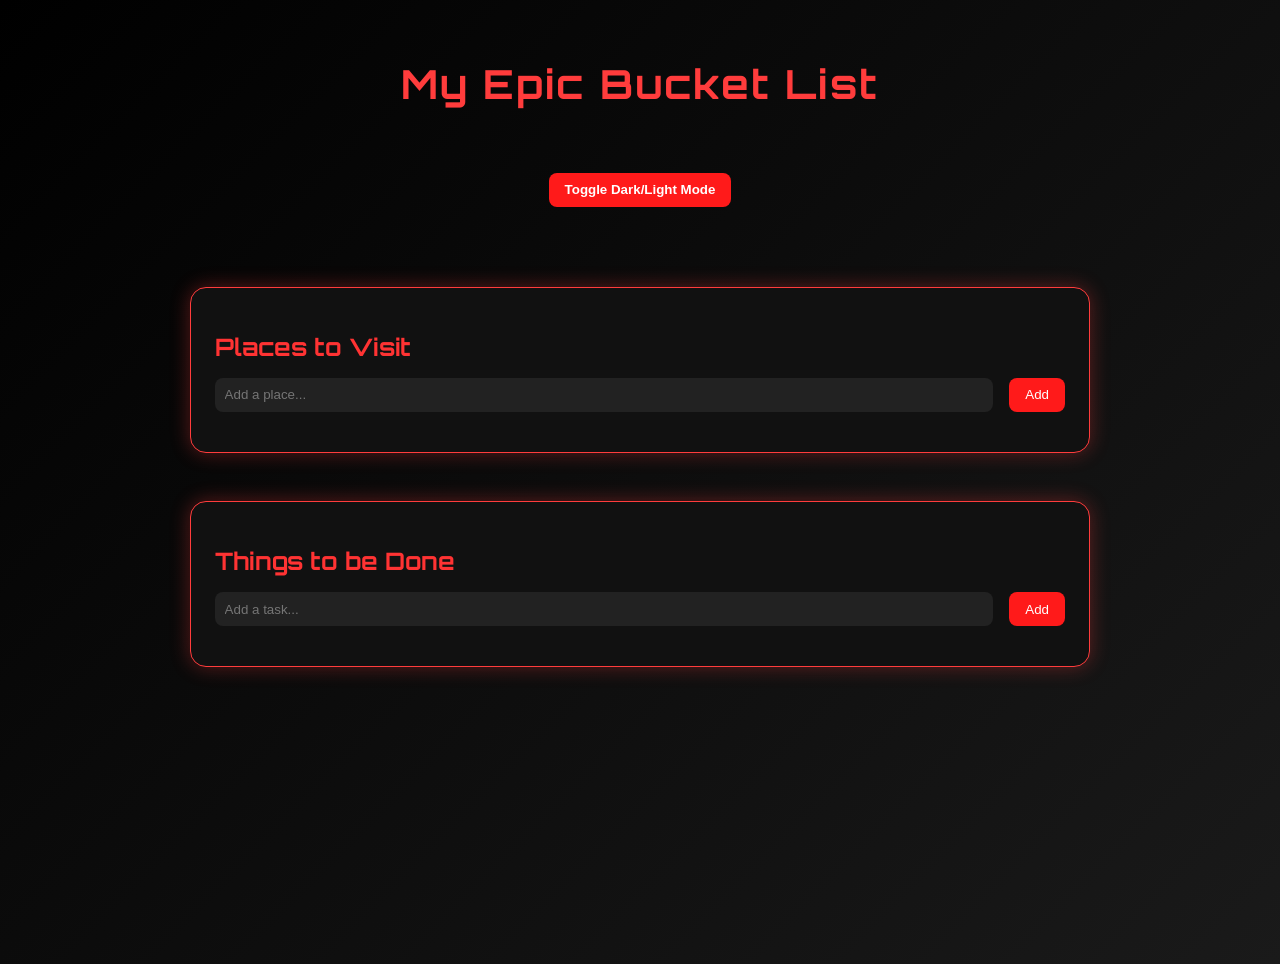
==== bucket-list-project/index.html @ 840f60d1 "changes" ====
<!DOCTYPE html>
<html lang="en">
    <head>
        <meta charset="UTF-8" />
        <meta name="viewport" content="width=device-width, initial-scale=1.0" />
        <title>Bucket List</title>
        <link
            href="https://fonts.googleapis.com/css2?family=Orbitron&display=swap"
            rel="stylesheet">
        <link rel="stylesheet" href="style.css">
    </head>
    <body>
        <div class="container">
            <h1>My Epic Bucket List</h1>
            <div class="toggle-theme">
                <button onclick="toggleTheme()">Toggle Dark/Light Mode</button>
            </div>

            <div class="list-section">
                <h2>Places to Visit</h2>
                <div class="input-area">
                    <input type="text" id="placeInput"
                        placeholder="Add a place...">
                    <button
                        onclick="addItem('placeInput', 'placesList', 'places')">Add</button>
                </div>
                <ul id="placesList"></ul>
            </div>

            <div class="list-section">
                <h2>Things to be Done</h2>
                <div class="input-area">
                    <input type="text" id="taskInput"
                        placeholder="Add a task...">
                    <button
                        onclick="addItem('taskInput', 'tasksList', 'tasks')">Add</button>
                </div>
                <ul id="tasksList"></ul>
            </div>
        </div>

        <audio id="addSound"
            src="https://assets.mixkit.co/sfx/preview/mixkit-cool-interface-click-1112.mp3"></audio>

        <script src="script.js"></script>
    </body>
</html>
---- bucket-list-project/style.css ----
body {
    margin: 0;
    font-family: 'Orbitron', sans-serif;
    background: linear-gradient(135deg, #000000, #1a1a1a);
    color: #f00;
    display: flex;
    justify-content: center;
    align-items: flex-start;
    padding: 2rem;
    min-height: 100vh;
    transition: background 0.5s ease, color 0.5s ease;
  }

  .dark-mode {
    background: linear-gradient(135deg, #fff, #ddd);
    color: #000;
  }

  .container {
    display: flex;
    flex-direction: column;
    gap: 3rem;
    width: 90%;
    max-width: 900px;
  }

  h1 {
    text-align: center;
    color: #ff3c3c;
    font-size: 2.5rem;
    margin-bottom: 1rem;
    letter-spacing: 2px;
  }

  .toggle-theme {
    text-align: center;
    margin-bottom: 2rem;
  }

  .toggle-theme button {
    background: #ff1a1a;
    color: white;
    border: none;
    padding: 0.6rem 1rem;
    border-radius: 0.5rem;
    cursor: pointer;
    font-weight: bold;
    transition: background 0.3s;
  }

  .toggle-theme button:hover {
    background: #e60000;
  }

  .list-section {
    background-color: #111;
    border: 1px solid #ff3c3c;
    border-radius: 1rem;
    padding: 1.5rem;
    box-shadow: 0 0 20px #ff3c3c55;
    transition: transform 0.3s ease;
  }

  .list-section:hover {
    transform: scale(1.02);
  }

  .list-section h2 {
    margin-bottom: 1rem;
    color: #f33;
  }

  .input-area {
    display: flex;
    gap: 1rem;
    margin-bottom: 1rem;
  }

  .input-area input {
    flex: 1;
    padding: 0.6rem;
    border: none;
    border-radius: 0.5rem;
    background-color: #222;
    color: #fff;
  }

  .input-area button {
    padding: 0.6rem 1rem;
    border: none;
    border-radius: 0.5rem;
    background-color: #ff1a1a;
    color: #fff;
    cursor: pointer;
    transition: background 0.3s;
  }

  .input-area button:hover {
    background-color: #e60000;
  }

  ul {
    list-style: none;
    padding: 0;
  }

  li {
    background-color: #222;
    margin: 0.5rem 0;
    padding: 0.8rem;
    border-radius: 0.5rem;
    display: flex;
    align-items: center;
    transition: transform 0.3s ease, background-color 0.3s ease;
  }

  li:hover {
    background-color: #330000;
    transform: translateX(10px);
  }

  input[type="checkbox"] {
    margin-right: 1rem;
  }

  input[type="checkbox"]:checked + span {
    text-decoration: line-through;
    color: #999;
  }

  @media (max-width: 600px) {
    .input-area {
      flex-direction: column;
    }

    .input-area input,
    .input-area button {
      width: 100%;
    }
  }
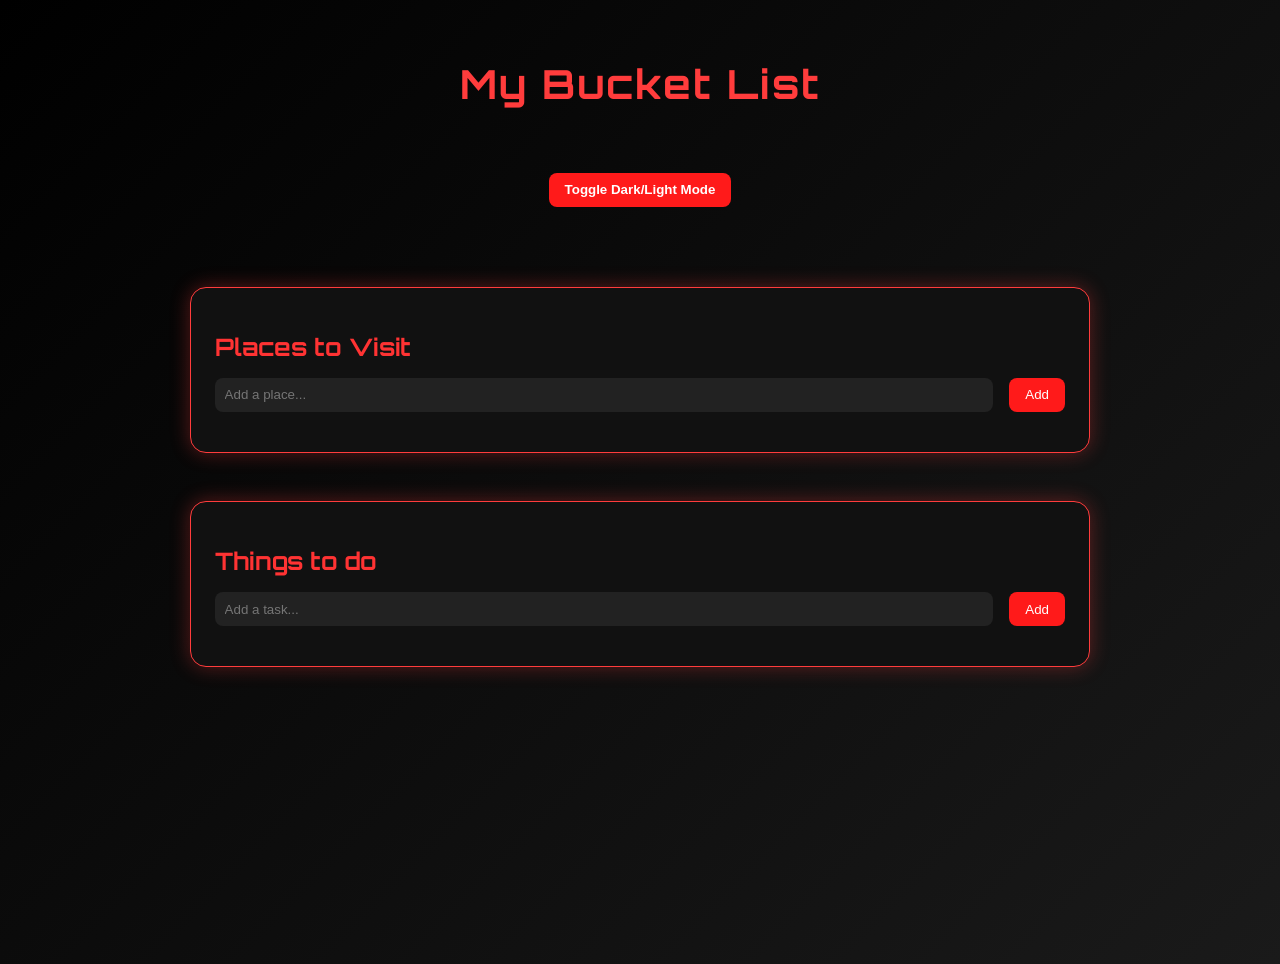
==== commit 004e265b: "new" ====
--- a/bucket-list-project/index.html
+++ b/bucket-list-project/index.html
@@ -11,7 +11,7 @@
     </head>
     <body>
         <div class="container">
-            <h1>My Epic Bucket List</h1>
+            <h1>My Bucket List</h1>
             <div class="toggle-theme">
                 <button onclick="toggleTheme()">Toggle Dark/Light Mode</button>
             </div>
@@ -28,7 +28,7 @@
             </div>
 
             <div class="list-section">
-                <h2>Things to be Done</h2>
+                <h2>Things to do</h2>
                 <div class="input-area">
                     <input type="text" id="taskInput"
                         placeholder="Add a task...">
